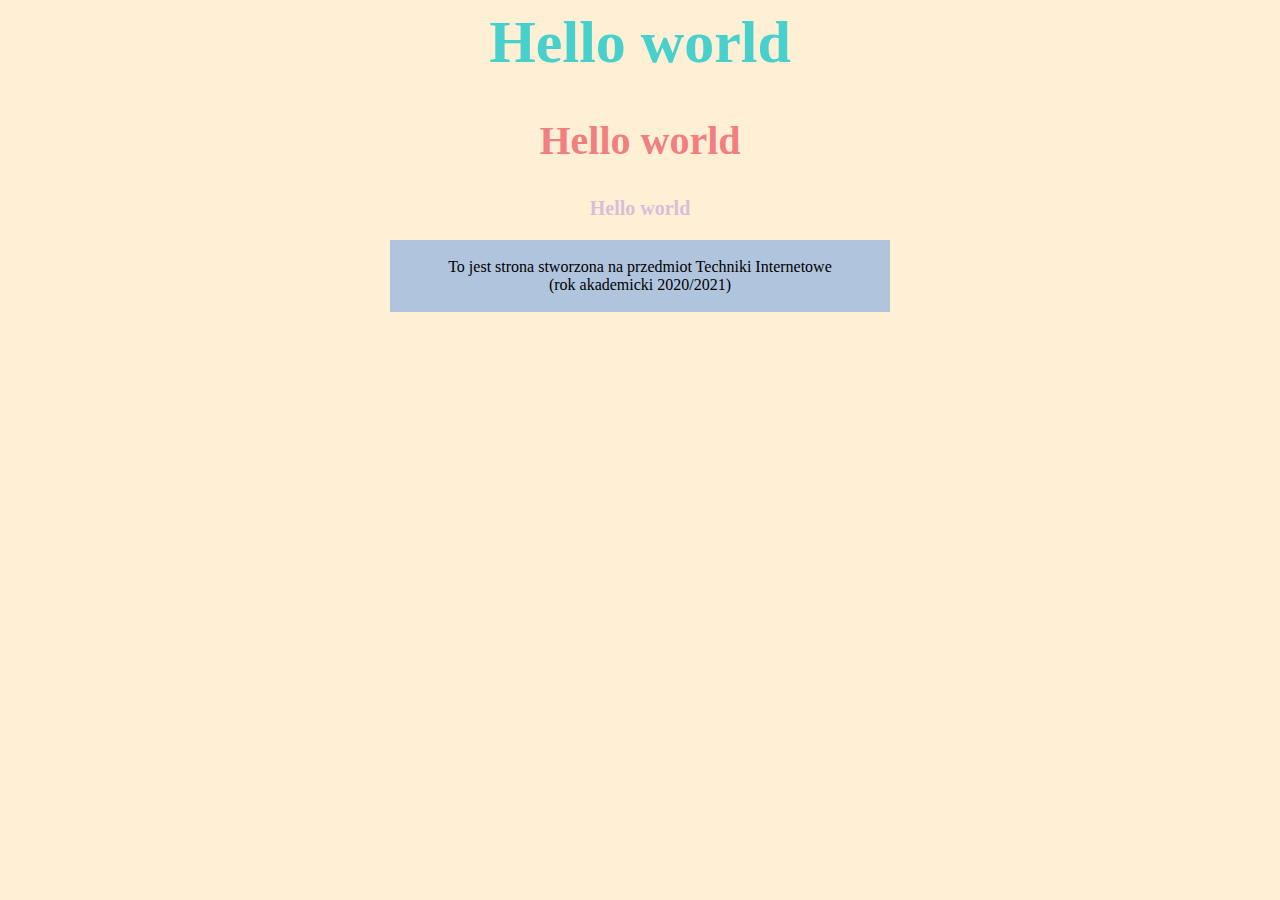
==== index.html @ f575b65b "Index.html initial commit" ====
<html>
<head>
<link rel="stylesheet", href="style.css">
</head>
<body>
<div class="czesc">
<h1>Hello world</h1>
<h2>Hello world</h2>
<h3>Hello world</h3>
</div>
<div class="czesc2">
<br>
To jest strona stworzona na przedmiot Techniki Internetowe <br> (rok akademicki 2020/2021)
<br>
<br>
</div>
</body>
</html>
---- style.css ----
h1 {
  color: MediumTurquoise;
   font-size: 60px;
  text-align: center;
}

h2 {
  color: LightCoral;
   font-size: 40px;
  text-align: center;
}

h3 {
  color: Thistle;
   font-size: 20px;
  text-align: center;
}

html {
  background-color: PapayaWhip;
}

.czesc2{
background-color: LightSteelBlue;
 width: 500px;
text-align: center;
margin: 0 auto;
}
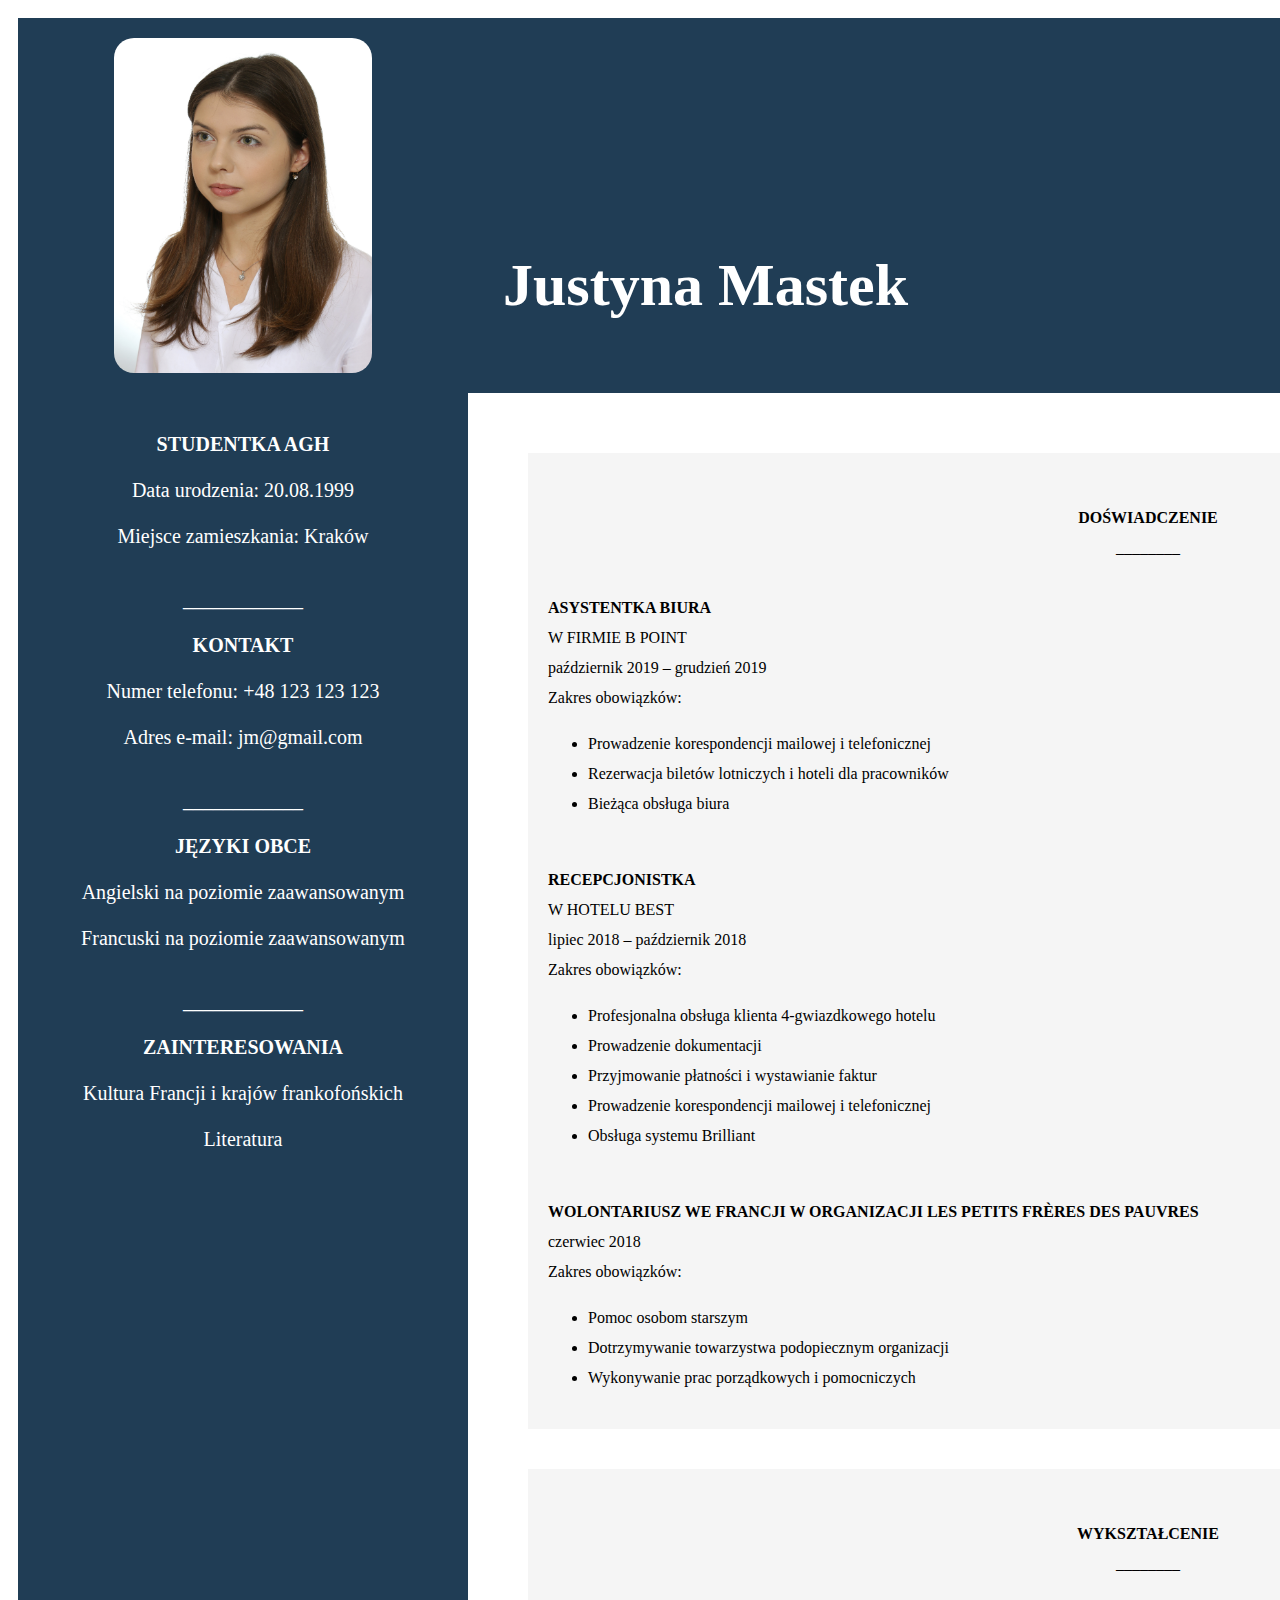
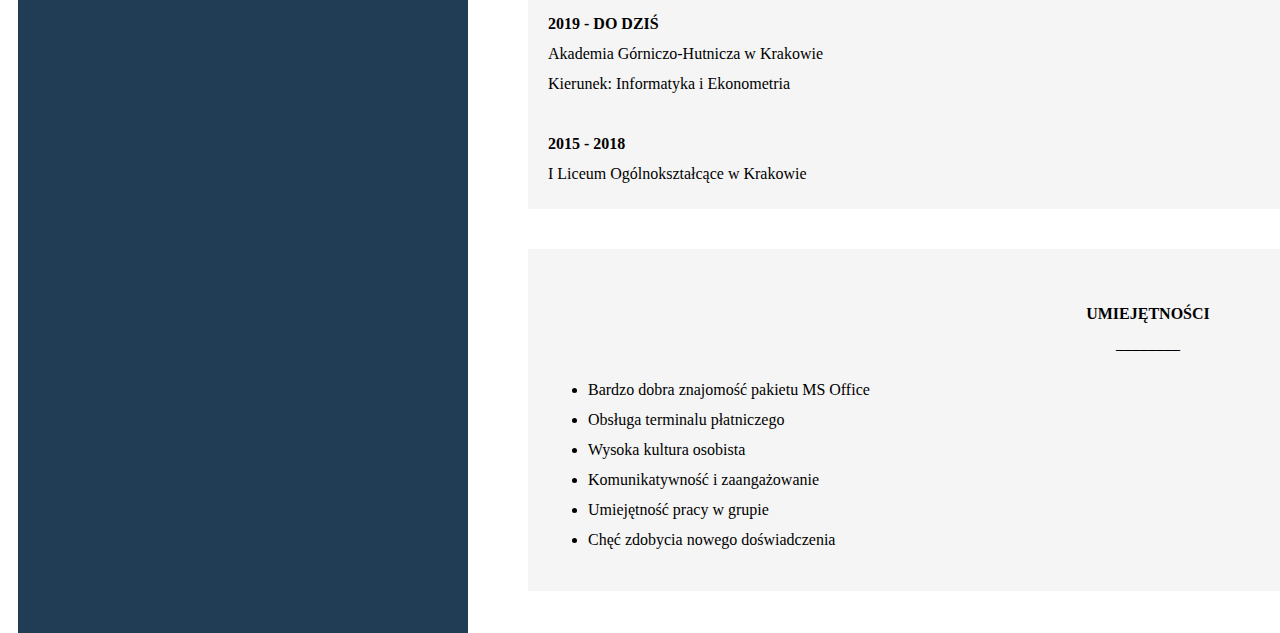
==== commit ab2c50d9: "CV" ====
--- a/index.html
+++ b/index.html
@@ -1,18 +1,196 @@
-<html>
-<head>
-<link rel="stylesheet", href="style.css">
-</head>
-<body>
-<div class="czesc">
-<h1>Hello world</h1>
-<h2>Hello world</h2>
-<h3>Hello world</h3>
-</div>
-<div class="czesc2">
-<br>
-To jest strona stworzona na przedmiot Techniki Internetowe <br> (rok akademicki 2020/2021)
-<br>
-<br>
-</div>
-</body>
+<!DOCTYPE html>
+<html lang="pl-PL">
+    <head>
+        <title>CV</title>
+        <style>
+            .grid-container {
+                display: grid;
+                padding: 10px;
+                grid-gap:10 px;
+                background-color: white;
+                grid-template-columns: 30% 93%;
+                grid-template-rows: 25% 70%;
+                width: 1500px;
+                height: 1500px;
+                            
+            }
+
+            .grid-item {
+                padding: 20px;
+                text-align: center;
+                background-color: rgba(255, 255, 255, 0.8);
+            }
+
+            .item1 {
+                background-color:  rgb(32, 61, 85);
+                grid-column: 1;
+                grid-row: 1;
+                
+            }
+
+            .item2 {
+                background-color: rgb(32, 61, 85);
+                grid-column: 2;
+                grid-row:1;
+                color: white; 
+                text-align: left;  
+                font-size: 60px;
+                
+            }
+
+            .item3 {
+                background-color:  rgb(32, 61, 85);
+                grid-column: 1;
+                grid-row:2;
+                color: white;  
+                text-align: center; 
+                font-size: 20px;
+                height: 1800px;
+            }
+
+            .item4 {
+                background-color:white ;
+                grid-column: 2;
+                grid-row: 2;
+                line-height: 30px;
+            }
+            img {
+                border-radius: 20px;
+            }
+
+            .flex-container{
+                display: flex;
+                background-color: white;
+                flex-direction: column;
+                padding: 20px;
+                width: 1200px;
+            }
+            .flex-container>div{
+                background-color: whitesmoke;
+                padding: 20px;
+                margin: 20px;
+                width: 100%;
+                height: 100%;
+                text-align: left;
+            }
+            .flex-container1{
+                display: flex;
+                flex-direction: column;
+                text-align: center; 
+            }
+            .flex-container1>div{
+                margin: 20px;
+                text-align: center;                
+            }
+            .flex-container2{
+                display: flex;
+                flex-direction: column;
+                text-align: left; 
+            }
+            .flex-container2>div{
+                margin: 15px;
+            }
+
+
+        </style>
+
+    </head>
+    <body>
+        <div class="grid-container">
+            <div class="grid-item item1">
+                <img src="zdjecie.jpg" alt="photo" width="63%" height="100%">
+            </div>
+            <div class="grid-item item2">
+                <div class="flex-container2">
+                    <div><br></div>
+                    <div><br></div>
+                    <div><b>Justyna Mastek</b></div>
+                </div>
+            </div>
+            <div class="grid-item item3">
+                <div class="flex-container1">
+                    <div><b>STUDENTKA AGH</b>
+                        <br><br>Data urodzenia: 20.08.1999
+                        <br><br>Miejsce zamieszkania: Kraków</div>
+                    <div>____________
+                        <br><br><b>KONTAKT</b> 
+                        <br><br> Numer telefonu: +48 123 123 123
+                        <br><br> Adres e-mail: jm@gmail.com 
+                    </div>
+                    <div>____________
+                        <br><br><b>JĘZYKI OBCE</b>
+                        <br><br>Angielski na poziomie zaawansowanym
+                        <br><br>Francuski na poziomie zaawansowanym
+                    </div>
+                    <div>____________
+                        <br><br><b>ZAINTERESOWANIA</b>
+                        <br><br> Kultura Francji i krajów frankofońskich
+                        <br><br> Literatura
+                    </div>
+                </div>
+            </div>
+            <div class="grid-item item4">
+                <div class="flex-container">
+                    <div>
+                    <center><br>
+                    <b>DOŚWIADCZENIE</b> 
+                    <br>________<br> </center>
+                    <br> <b>ASYSTENTKA BIURA</b>
+                    <br>W FIRMIE B POINT
+                    <br>październik 2019 – grudzień 2019
+                    <br> Zakres obowiązków:
+                    <ul>
+                    <li> Prowadzenie korespondencji mailowej i telefonicznej </li>
+                    <li> Rezerwacja biletów lotniczych i hoteli dla pracowników </li>
+                    <li> Bieżąca obsługa biura </li>
+                    </ul>
+                    <br> <b>RECEPCJONISTKA</b>
+                    <br> W HOTELU BEST 
+                    <br> lipiec 2018 – październik 2018
+                    <br> Zakres obowiązków:
+                    <ul>
+                    <li> Profesjonalna obsługa klienta 4-gwiazdkowego hotelu </li>
+                    <li> Prowadzenie dokumentacji </li>
+                    <li> Przyjmowanie płatności i wystawianie faktur </li>
+                    <li> Prowadzenie korespondencji mailowej i telefonicznej </li>
+                    <li> Obsługa systemu Brilliant </li>
+                    </ul>
+                    <br> <b> WOLONTARIUSZ WE FRANCJI W ORGANIZACJI LES PETITS FRÈRES DES PAUVRES</b>
+                    <br> czerwiec 2018
+                    <br> Zakres obowiązków:
+                    <ul>
+                    <li> Pomoc osobom starszym </li>
+                    <li> Dotrzymywanie towarzystwa podopiecznym organizacji </li>
+                    <li> Wykonywanie prac porządkowych i pomocniczych </li>
+                    </ul>                                    
+                    </div>
+                    <div>
+                        <center><br>
+                        <b>WYKSZTAŁCENIE</b> 
+                        <br>________<br> </center>
+                        <br> <b>2019 - DO DZIŚ </b>
+                            <br>Akademia Górniczo-Hutnicza w Krakowie
+                            <br>Kierunek: Informatyka i Ekonometria
+                        <br>
+                        <br> <b>2015 - 2018</b> 
+                        <br>I Liceum Ogólnokształcące w Krakowie
+                    </div>
+                    <div>
+                        <center><br>
+                            <b>UMIEJĘTNOŚCI</b> 
+                            <br>________<br> </center>
+                            <ul>
+                                <li>Bardzo dobra znajomość pakietu MS Office</li>
+                                <li>Obsługa terminalu płatniczego</li> 
+                                <li>Wysoka kultura osobista</li> 
+                                <li>Komunikatywność i zaangażowanie</li> 
+                                <li>Umiejętność pracy w grupie</li> 
+                                <li>Chęć zdobycia nowego doświadczenia</li> 
+                            </ul>
+                        </div>
+                </div>
+            </div>
+        </div>
+
+    </body>
 </html>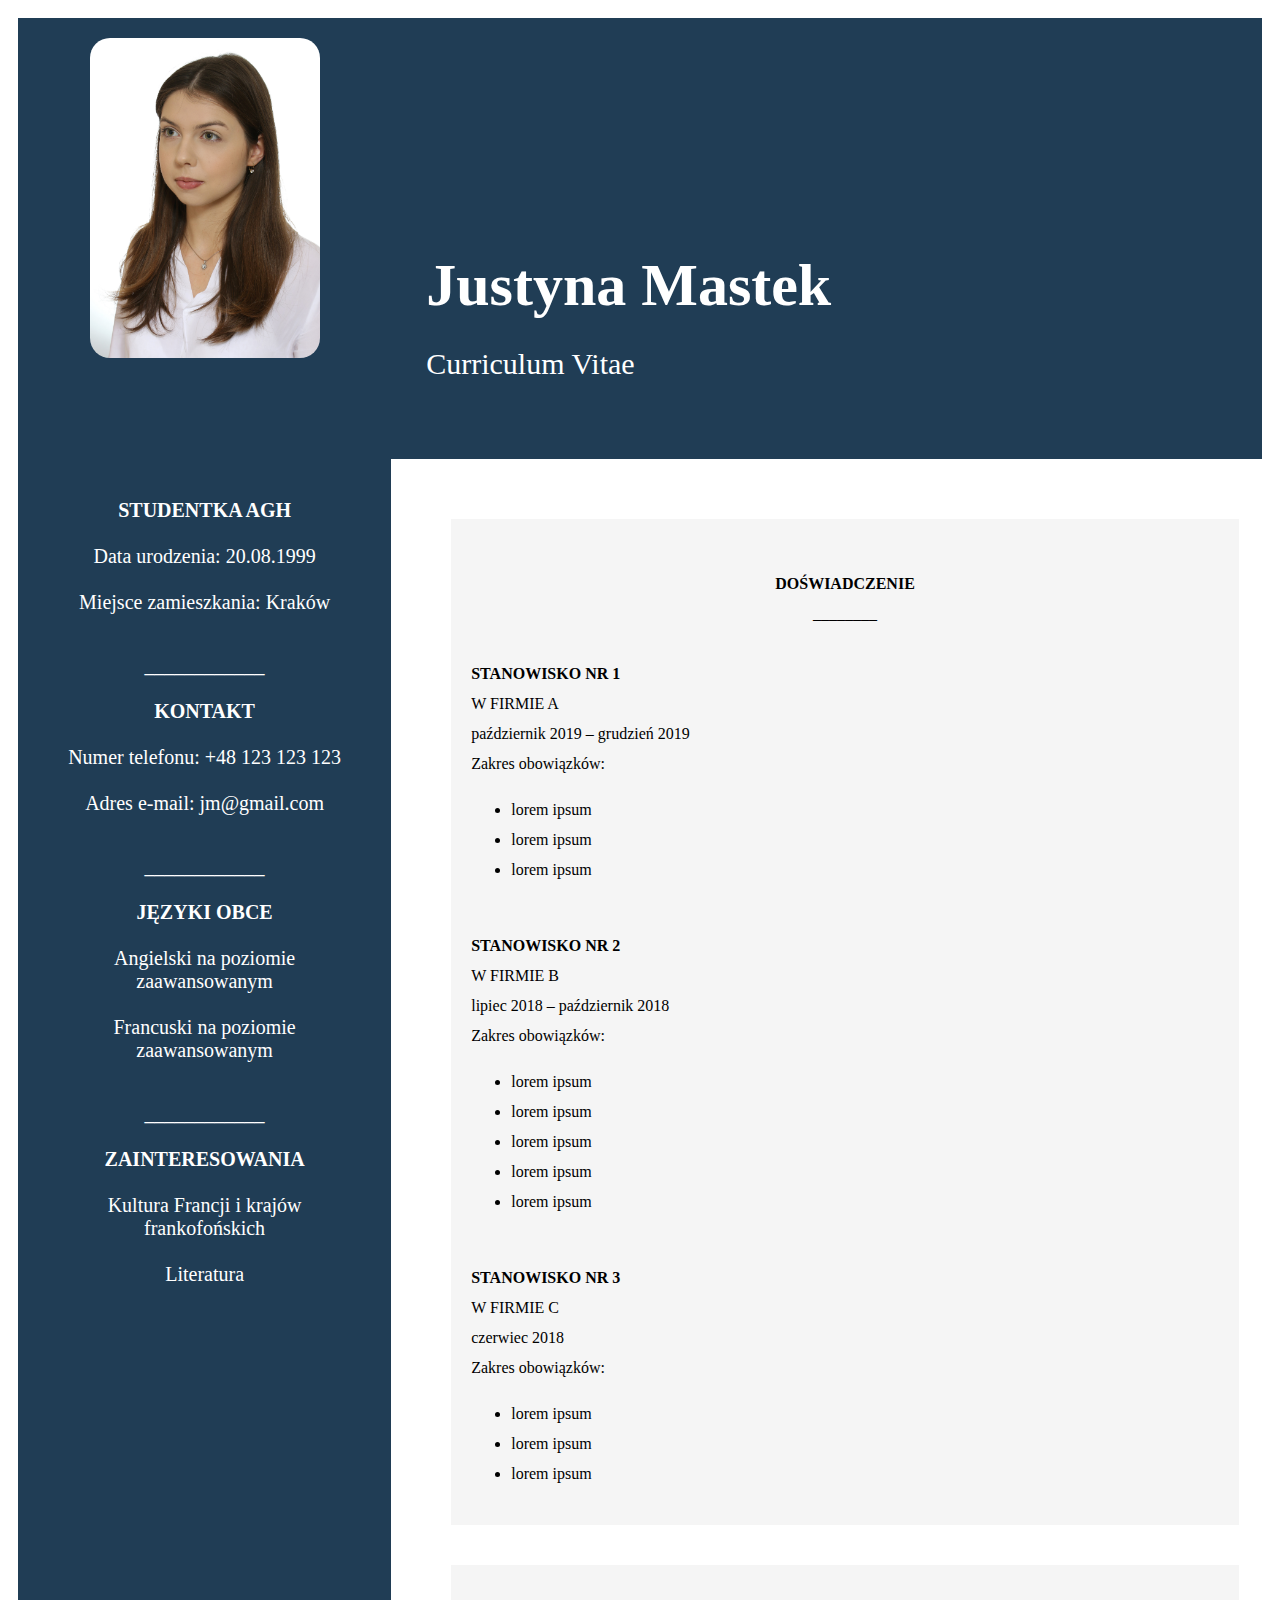
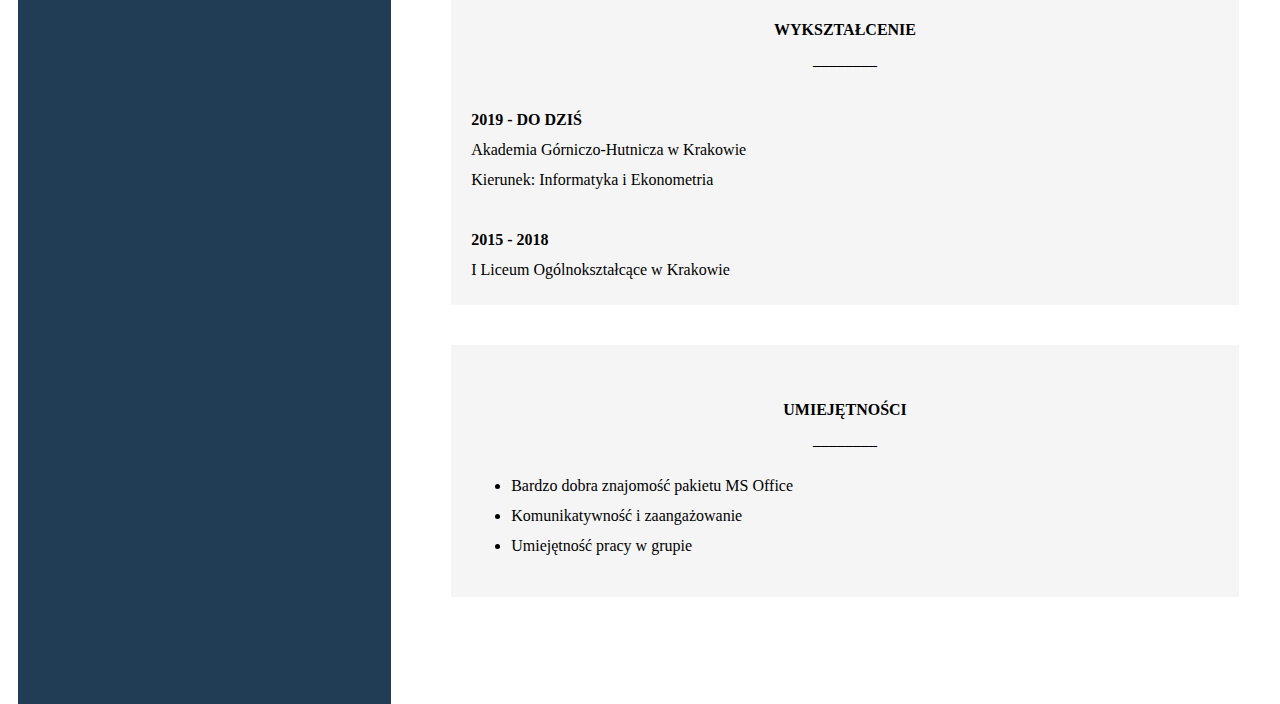
==== commit b0d6c7e5: "CV2" ====
--- a/index.html
+++ b/index.html
@@ -8,10 +8,8 @@
                 padding: 10px;
                 grid-gap:10 px;
                 background-color: white;
-                grid-template-columns: 30% 93%;
-                grid-template-rows: 25% 70%;
-                width: 1500px;
-                height: 1500px;
+                grid-template-columns: 30% 70%;
+                grid-template-rows: 20% 70%;             
                             
             }
 
@@ -25,6 +23,7 @@
                 background-color:  rgb(32, 61, 85);
                 grid-column: 1;
                 grid-row: 1;
+                
                 
             }
 
@@ -45,7 +44,7 @@
                 color: white;  
                 text-align: center; 
                 font-size: 20px;
-                height: 1800px;
+                height: 117%;
             }
 
             .item4 {
@@ -56,6 +55,8 @@
             }
             img {
                 border-radius: 20px;
+                max-width: 10 px;
+                height: auto;
             }
 
             .flex-container{
@@ -63,7 +64,7 @@
                 background-color: white;
                 flex-direction: column;
                 padding: 20px;
-                width: 1200px;
+                width: 90%;                
             }
             .flex-container>div{
                 background-color: whitesmoke;
@@ -90,6 +91,9 @@
             .flex-container2>div{
                 margin: 15px;
             }
+            small{
+                font-size: 30px;
+            }
 
 
         </style>
@@ -98,13 +102,15 @@
     <body>
         <div class="grid-container">
             <div class="grid-item item1">
-                <img src="zdjecie.jpg" alt="photo" width="63%" height="100%">
+                <img src="zdjecie.jpg" alt="photo" width=230px height="100px">
             </div>
             <div class="grid-item item2">
                 <div class="flex-container2">
                     <div><br></div>
                     <div><br></div>
-                    <div><b>Justyna Mastek</b></div>
+                    <div><b>Justyna Mastek</b>
+                    <br><small>Curriculum Vitae</small>
+                </div>
                 </div>
             </div>
             <div class="grid-item item3">
@@ -135,34 +141,35 @@
                     <center><br>
                     <b>DOŚWIADCZENIE</b> 
                     <br>________<br> </center>
-                    <br> <b>ASYSTENTKA BIURA</b>
-                    <br>W FIRMIE B POINT
+                    <br> <b>STANOWISKO NR 1</b>
+                    <br> W FIRMIE A
                     <br>październik 2019 – grudzień 2019
                     <br> Zakres obowiązków:
                     <ul>
-                    <li> Prowadzenie korespondencji mailowej i telefonicznej </li>
-                    <li> Rezerwacja biletów lotniczych i hoteli dla pracowników </li>
-                    <li> Bieżąca obsługa biura </li>
+                    <li> lorem ipsum </li>
+                    <li> lorem ipsum </li>
+                    <li> lorem ipsum </li>
                     </ul>
-                    <br> <b>RECEPCJONISTKA</b>
-                    <br> W HOTELU BEST 
+                    <br> <b>STANOWISKO NR 2</b>
+                    <br> W FIRMIE B 
                     <br> lipiec 2018 – październik 2018
                     <br> Zakres obowiązków:
                     <ul>
-                    <li> Profesjonalna obsługa klienta 4-gwiazdkowego hotelu </li>
-                    <li> Prowadzenie dokumentacji </li>
-                    <li> Przyjmowanie płatności i wystawianie faktur </li>
-                    <li> Prowadzenie korespondencji mailowej i telefonicznej </li>
-                    <li> Obsługa systemu Brilliant </li>
+                    <li> lorem ipsum </li>
+                    <li> lorem ipsum </li>
+                    <li> lorem ipsum </li>
+                    <li> lorem ipsum </li>
+                    <li> lorem ipsum </li>
                     </ul>
-                    <br> <b> WOLONTARIUSZ WE FRANCJI W ORGANIZACJI LES PETITS FRÈRES DES PAUVRES</b>
+                    <br> <b>STANOWISKO NR 3</b>
+                    <br> W FIRMIE C
                     <br> czerwiec 2018
                     <br> Zakres obowiązków:
                     <ul>
-                    <li> Pomoc osobom starszym </li>
-                    <li> Dotrzymywanie towarzystwa podopiecznym organizacji </li>
-                    <li> Wykonywanie prac porządkowych i pomocniczych </li>
-                    </ul>                                    
+                    <li> lorem ipsum </li>
+                    <li> lorem ipsum </li>
+                    <li> lorem ipsum </li>
+                    </ul>
                     </div>
                     <div>
                         <center><br>
@@ -181,11 +188,8 @@
                             <br>________<br> </center>
                             <ul>
                                 <li>Bardzo dobra znajomość pakietu MS Office</li>
-                                <li>Obsługa terminalu płatniczego</li> 
-                                <li>Wysoka kultura osobista</li> 
                                 <li>Komunikatywność i zaangażowanie</li> 
                                 <li>Umiejętność pracy w grupie</li> 
-                                <li>Chęć zdobycia nowego doświadczenia</li> 
                             </ul>
                         </div>
                 </div>
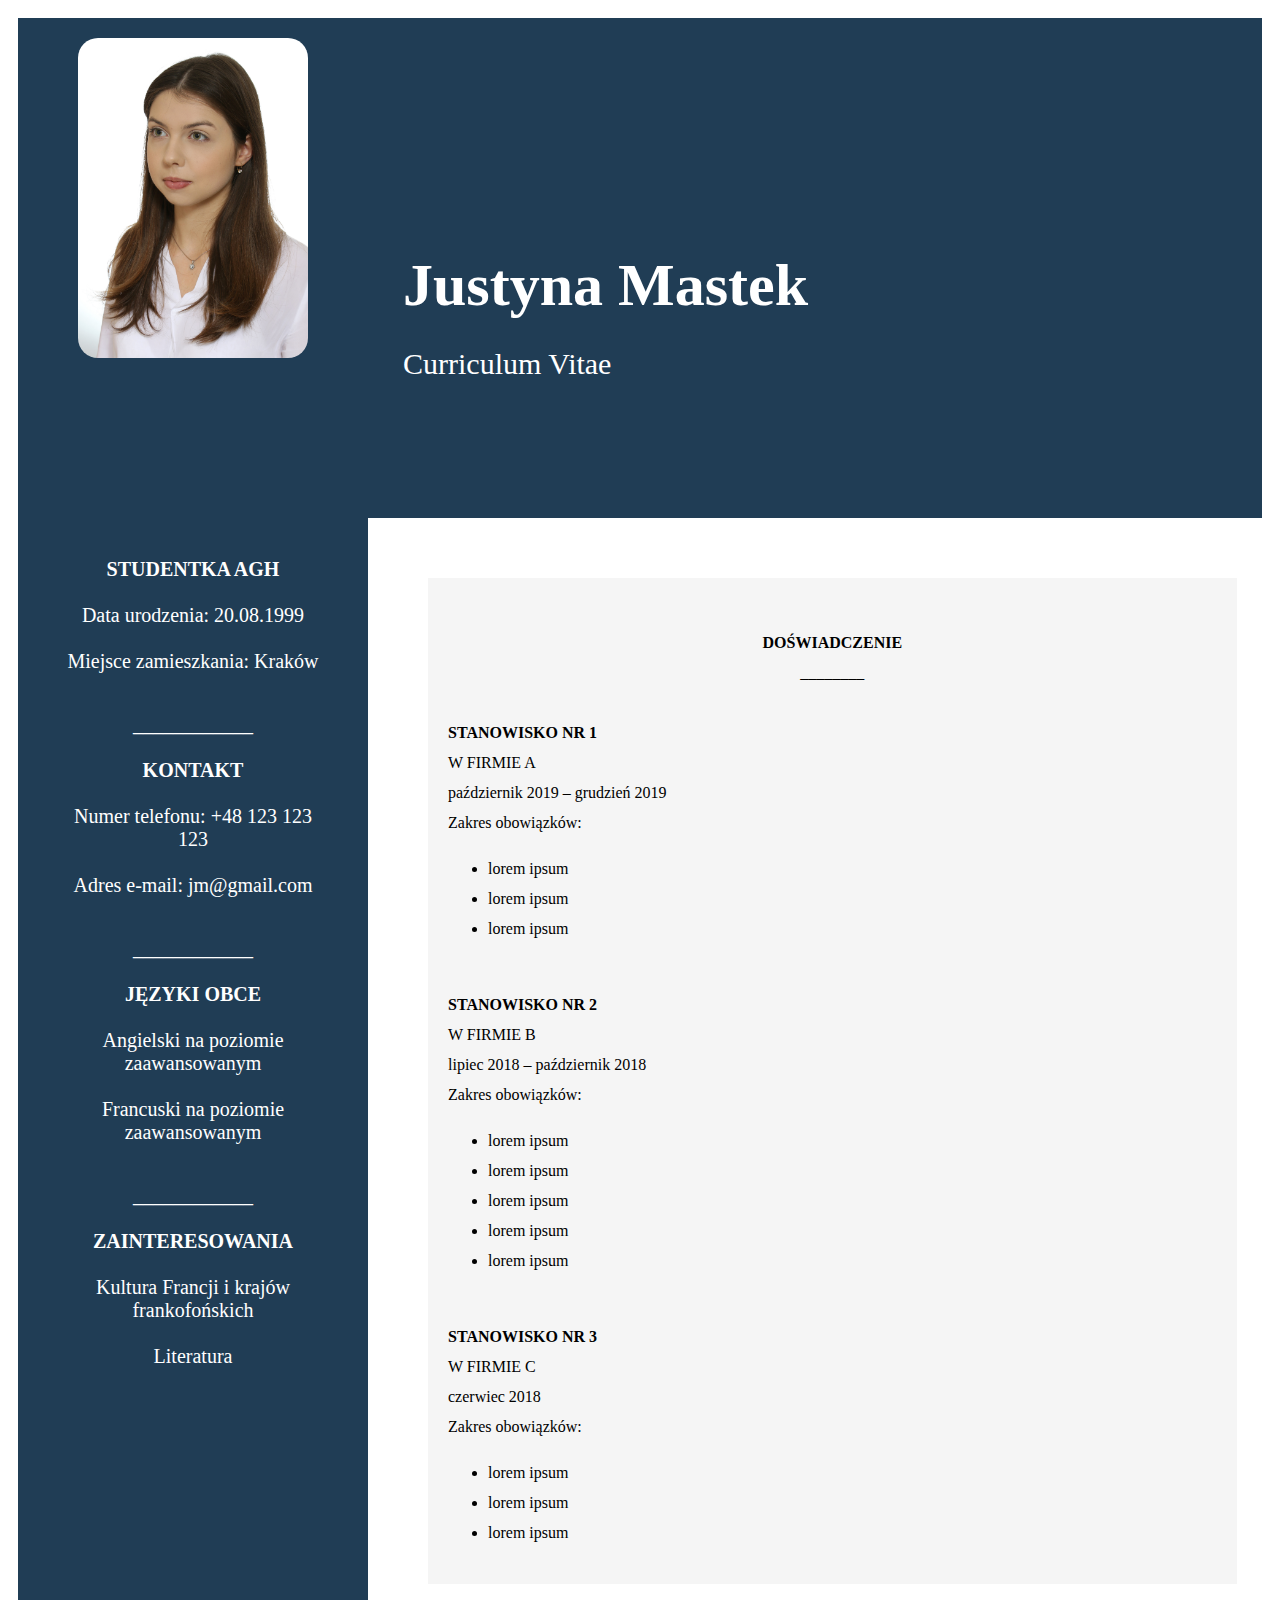
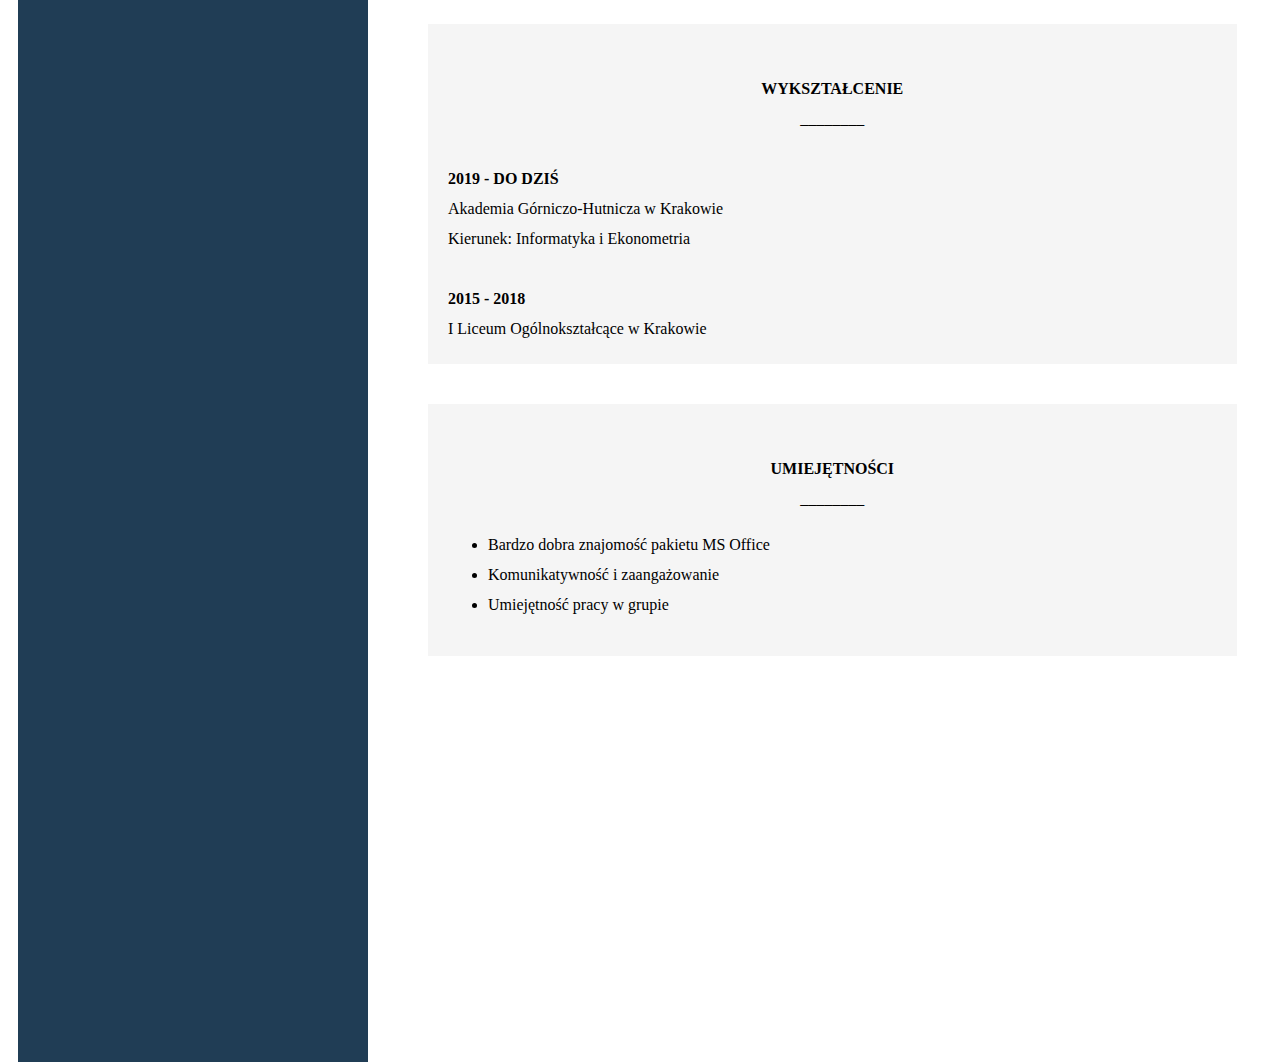
==== commit d0aab3f4: "CV3" ====
--- a/index.html
+++ b/index.html
@@ -8,8 +8,8 @@
                 padding: 10px;
                 grid-gap:10 px;
                 background-color: white;
-                grid-template-columns: 30% 70%;
-                grid-template-rows: 20% 70%;             
+                grid-template-columns: 350px auto;
+                grid-template-rows: 500px auto;             
                             
             }
 
@@ -23,7 +23,7 @@
                 background-color:  rgb(32, 61, 85);
                 grid-column: 1;
                 grid-row: 1;
-                
+                min-width: 300px;
                 
             }
 
@@ -45,6 +45,7 @@
                 text-align: center; 
                 font-size: 20px;
                 height: 117%;
+                min-width: 300px;
             }
 
             .item4 {
